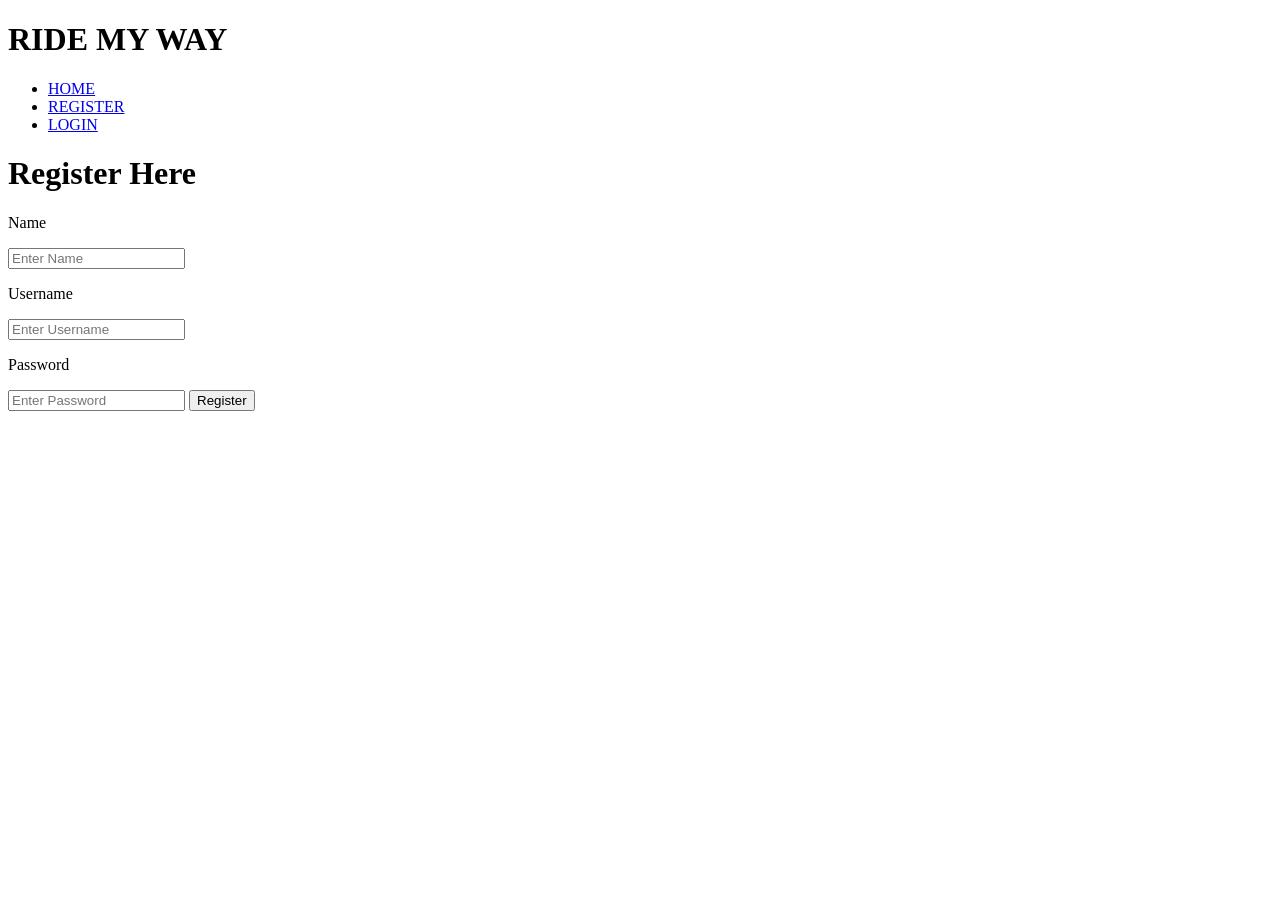
==== UI/register.html @ aa29394b "Design user registration forms ." ====
<!DOCTYPE html>
<html>

<head>
    <meta charset="utf-8">
    <title>RIDE MY WAY</title>
    <link rel="stylesheet" href="css/style.css">
</head>

<body>
    <header>
        <div class="container">
            <div id="branding">
                <h1 class="highlight">
                    RIDE MY WAY
                </h1>
            </div>
            <nav>
                <ul>
                    <li>
                        <a href="index.html">HOME</a>
                    </li>

                    <li class="current">
                        <a href="register.html">REGISTER</a>
                    </li>
                    <li>
                        <a href="login.html">LOGIN</a>
                    </li>
                </ul>
            </nav>
        </div>
    </header>
    <div class="form-box">
        <h1>Register Here</h1>
        <form action ="/login.html">
            <p>Name</p>
            <input type="text" name="username" placeholder="Enter Name" >
            <p>Username</p>
            <input type="text" name="username" placeholder="Enter Username" >
            <p>Password</p>
            <input type="password" name="password" placeholder="Enter Password" >
            <input type="submit" name="submit" value="Register">
            
        </form>

    </div>   
</body>
</html>
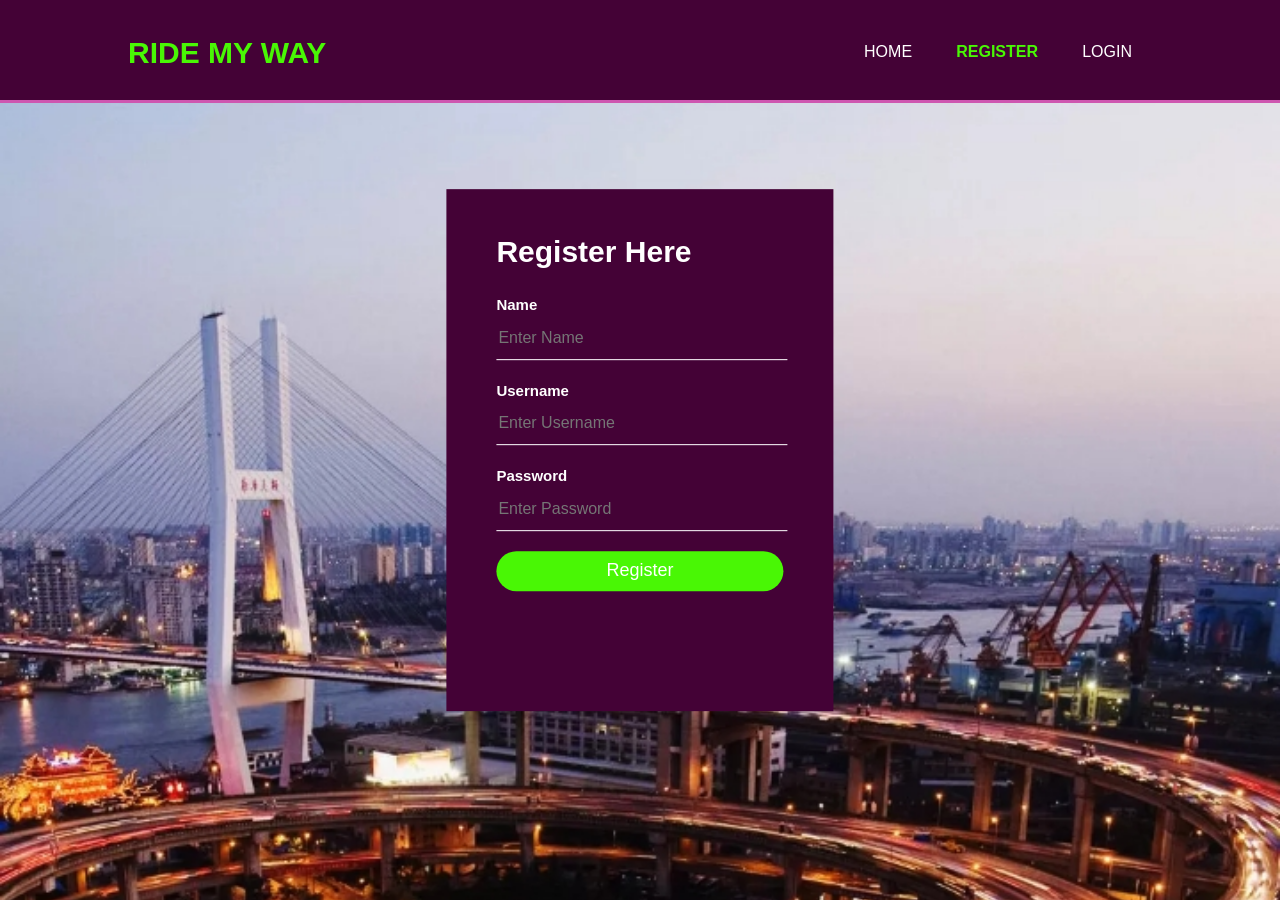
==== commit 9dcc69e4: "Fix a bug on the user registration form, that was redirecting to another site" ====
--- a/UI/register.html
+++ b/UI/register.html
@@ -33,7 +33,7 @@
     </header>
     <div class="form-box">
         <h1>Register Here</h1>
-        <form action ="/login.html">
+        <form action ="login.html">
             <p>Name</p>
             <input type="text" name="username" placeholder="Enter Name" >
             <p>Username</p>
--- a/UI/css/style.css
+++ b/UI/css/style.css
@@ -0,0 +1,376 @@
+html{
+  height: auto;
+  min-height: 100%;
+  min-width:100%;
+}
+
+body{
+  font: 15px/1.5 Arial, Helvetica,sans-serif;
+  padding:0;
+  margin:0;
+  background-color:#f4f4f4;
+  background:url('../images/road.jpg') no-repeat;
+  background-size: cover;
+  }
+  
+/* Global */
+.container{
+    width:80%;
+    margin:auto;
+    overflow:hidden;
+  }
+  
+  ul{
+    margin:0;
+    padding:0;
+  }
+  a {
+    text-decoration: none !important;
+}
+  
+  /* Header **/
+  header{
+    background:rgb(68, 2, 54);
+    color:#ffffff;
+    padding-top:30px;
+    min-height:70px;
+    border-bottom:#ce56b0 3px solid;
+  }
+  header a{
+    color:#ffffff;
+    text-decoration:none;
+    font-size:16px;
+  }
+  
+  header li{
+    display:inline;
+    padding: 0 20px 0 20px;
+  }
+  
+  header #branding{
+    float:left;
+  }
+  
+  header #branding h1{
+    margin:0;
+  }
+  
+  header nav{
+    float:right;
+    margin-top:10px;
+  }
+  
+  header .highlight, header .current a{
+    color:#49f705;
+    font-weight:bold;
+  }
+  
+  header a:hover{
+    color:#cccccc;
+    font-weight:bold;
+  }
+  
+  /* Showcase */
+  #showcase{
+    min-height:400px;
+    /* background:url('../images/road.jpg') no-repeat; */
+    text-align:center;
+    color:#ffffff;
+    /* background-color: skyblue; */
+  }
+  
+  #showcase h1{
+    margin-top:100px;
+    font-size:55px;
+    margin-bottom:10px;
+    color: skyblue;
+  }
+  
+  #showcase p{
+    font-size:20px;
+    /* background-color: #4c6074; */
+    color: skyblue;
+  }
+  .jumbotron{
+    /* padding:2rem 1rem; */
+    margin-bottom:2rem;
+    background-color:#4c6074;
+    border-radius:.3rem;
+    max-width: 70%;
+    margin:0 auto;
+    margin-top: 5%;
+    border-radius: 70px
+  }
+
+    /* forms */
+.form-box{
+  width: auto;
+  height: auto;
+  background: rgb(68, 2, 54);
+  color: #fff;
+  top: 50%;
+  left: 50%;
+  position: absolute;
+  transform: translate(-50%,-50%);
+  box-sizing: border-box;
+  padding-bottom: 100px;
+  padding-top: 20px;
+  padding-left: 50px;
+  padding-right: 50px;
+  
+  
+  }
+  .form-box p{
+  margin: 0;
+  padding: 0;
+  font-weight: bold;
+  }
+  .form-box input{
+  width: 100%;
+  margin-bottom: 20px;
+  }
+  .form-box textarea{
+    width: 100%;
+    margin-bottom: 20px;
+    background: rgb(68, 2, 54);
+  }
+  
+  .form-box input[type="submit"]:hover
+  {
+  cursor: pointer;
+  
+  
+  }
+  
+  .form-box a{
+  text-decoration: none;
+  font-size: 14px;
+  color: #fff;
+  }
+  
+  
+  .form-box p{
+  margin: 0;
+  padding: 0;
+  font-weight: bold;
+  }
+  .form-box input{
+  width: 100%;
+  margin-bottom: 20px;
+  }
+  .form-box input[type="text"], input[type="password"],input[type="datetime-local"],textarea
+  {
+  border: none;
+  border-bottom: 1px solid #fff;
+  background: transparent;
+  outline: none;
+  height: 40px;
+  color: #fff;
+  font-size: 16px;
+  }
+  .form-box input[type="submit"]
+  {
+  border: none;
+  outline: none;
+  height: 40px;
+  background: #49f705;
+  color: #fff;
+  font-size: 18px;
+  border-radius: 20px;
+  }
+  
+  /* allrides */
+
+  .section-heading {
+  color: #4b4b4b;
+  text-align: center;
+  }
+.button-center{
+    text-align: center;
+  }
+
+.row{
+  margin: 0 auto;  
+}
+.ride-offers{
+  font-size: 1.3rem;
+list-style: none;
+}
+
+.card{
+  margin: 0 auto 0.5rem;
+max-width: 855px;
+}
+
+.ride-info {
+  align-items: center;
+  background-color: #f1f1f1;
+  color: #4b4b4b;
+  display: flex;
+  font-weight: 400;
+  justify-content: space-between;
+  padding-left: 1.0rem;
+  padding-right: 2.0rem;
+  text-decoration: none;
+  }
+#ride-info {
+  align-items: center;
+  background-color: #300824;
+  color: #eceaea;
+  display: flex;
+  font-weight: 400;
+  justify-content: space-between;
+  padding-left: 1.0rem;
+  padding-right: 1.0rem;
+  text-decoration: none;
+  }
+.ride-info:hover,
+.ride-info:active {
+background-color: #300824;
+color: #eceaea;
+}
+
+
+.btnz {
+  border-radius: 3px;
+  border-style: none;
+  padding: 10px 50px;
+  font-family: "Nunito", sans-serif;
+  font-size: 18px;
+  font-weight: bold;
+  position: relative;
+  overflow: hidden;
+  outline: none;
+ 
+}
+.btn-primary {
+  border: 2px solid #4CAF50;
+  background-color: #4CAF50;
+  color: #FFFFFF; 
+
+}
+.btn-secondary {
+  border: 2px solid rgb(55, 123, 226);
+  background-color: rgb(55, 123, 226);
+  color: #FFFFFF; 
+
+}
+.btn-danger {
+  border: 2px solid #e84118;
+  background-color: #e84118;
+  color: #FFFFFF; 
+
+}
+
+/* my ride-offers */
+
+.status-accepted {
+  background-color: #44bd32;
+  color: #fff;
+  padding: 7px 15px; 
+  text-align: center;
+  border-radius: 5px;
+  width: 95px;
+ 
+  }
+  
+  .status-requested {
+  background-color: #d1a429;
+  color: #fff;
+  padding: 7px 15px; 
+  text-align: center;
+  border-radius: 5px;
+  width: 95px;
+  
+  }
+  
+.status-rejected {
+  background-color: #e84118;
+  color: #fff;
+  padding: 7px 15px; 
+  text-align: center;
+  border-radius: 5px;
+  width: 95px; 
+  }
+  
+
+/* ride details */
+.card-details {
+  background-color: #4c6074;
+  color: skyblue;
+  display: flex;
+  flex-direction: column;
+  margin-top: 2.6rem;
+  max-width: 650px;
+  padding-left: 3%;
+  border-left: 20px solid;
+  border-left-color: #49f705;
+  border-radius: 20px;
+  padding-bottom: 3%;
+}
+
+.detail {
+  width: 170px;
+  text-align:right;
+}
+
+.details-heading {
+  font-style: italic;
+  font-weight: 600;
+  padding-right: 1.0rem;
+} 
+
+.ride-details{
+  display:flex;
+  align-items: center;
+  display: flex;
+  font-weight: 400;
+  justify-content: space-between;
+  padding-left: 1.0rem;
+  padding-right: 1.0rem;
+  text-decoration: none;
+}
+
+/* user profile */
+.black-button{
+  border: none;
+  outline: 0;
+  display: inline-block;
+  padding: 8px;
+  color: white;
+  background-color: #000;
+  text-align: center;
+  cursor: pointer;
+  width: 100%;
+  font-size: 18px;
+}
+
+.profile-card-left {
+  box-shadow: 0 4px 8px 0 rgba(0, 0, 0, 0.2);
+  max-width: 250px;
+  text-align: center;
+  font-family: arial;
+  /* positioning */
+  position: fixed;
+  top: 1;
+  left: 1;
+  
+}
+button:hover, a:hover {
+  opacity: 0.7;
+}
+
+.ride-count {
+  background-color: #4b4b4b;
+  color: rgb(73, 231, 10);
+  font-size: 18px;
+}
+
+a {
+  text-decoration: none;
+  font-size: 22px;
+  color: black;
+}
+
+
+
